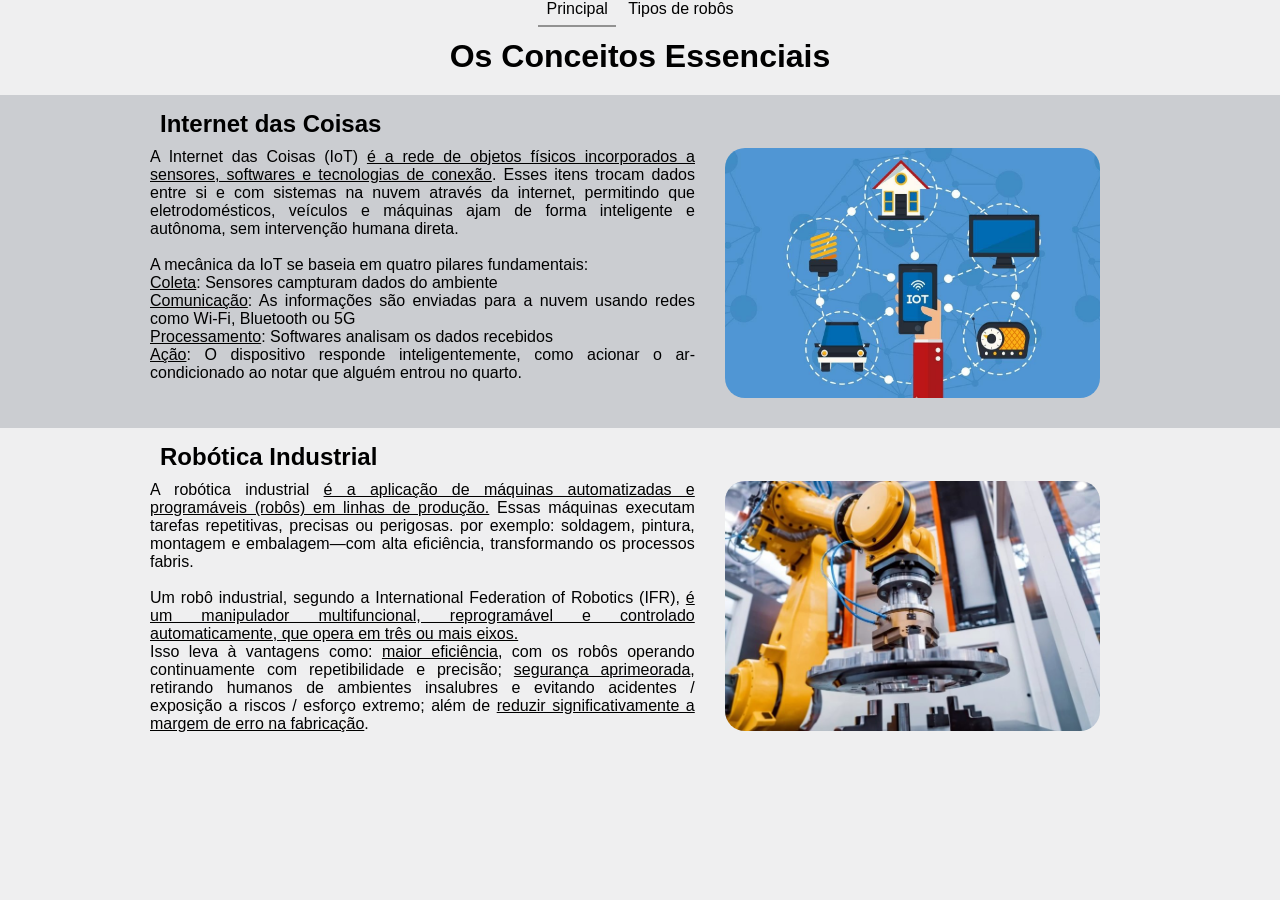
==== index.html @ bc54409a "initial commit" ====
<!DOCTYPE html>
<html lang="pt-BR">
<head>
    <meta charset="UTF-8">
    <meta name="viewport" content="width=device-width, initial-scale=1.0">
    <title>Indústria 4.0</title>
    <link rel="stylesheet" href="./css/style.css">
</head>
<body>
    <header>
        <nav>
            <a href="./index.html" class="selecionado">Principal</a>
            <a href="">Tipos de robôs</a>
        </nav>
    </header>
    <main>
        <h1>Os Conceitos Essenciais</h1>

        <div class="bloco-texto" style="background-color: rgb(203, 205, 209);">
            <div style="text-align: left;"><h2>Internet das Coisas</h2></div>
            <div class="flex-container">
                <p>A Internet das Coisas (IoT) <u>é a rede de objetos físicos incorporados a sensores, softwares e tecnologias de conexão</u>. Esses itens trocam dados entre si e com sistemas na nuvem através da internet, permitindo que eletrodomésticos, veículos e máquinas ajam de forma inteligente e autônoma, sem intervenção humana direta. <br><br>
                A mecânica da IoT se baseia em quatro pilares fundamentais: <br>
                <u>Coleta</u>: Sensores campturam dados do ambiente <br>
                <u>Comunicação</u>: As informações são enviadas para a nuvem usando redes como Wi-Fi, Bluetooth ou 5G <br>
                <u>Processamento</u>: Softwares analisam os dados recebidos <br>
                <u>Ação</u>: O dispositivo responde inteligentemente, como acionar o ar-condicionado ao notar que alguém entrou no quarto.</p>
                <img src="./media/internet-das-coisas.jpg" style="height: 250px; border-radius: 20px;">
            </div>
        </div>

        <div class="bloco-texto">
            <div style="text-align: left;"><h2>Robótica Industrial</h2></div>
            <div class="flex-container">
                <p>A robótica industrial <u>é a aplicação de máquinas automatizadas e programáveis (robôs) em linhas de produção.</u> Essas máquinas executam tarefas repetitivas, precisas ou perigosas. por exemplo: soldagem, pintura, montagem e embalagem—com alta eficiência, transformando os processos fabris. <br><br>
                Um robô industrial, segundo a International Federation of Robotics (IFR), <u>é um manipulador multifuncional, reprogramável e controlado automaticamente, que opera em três ou mais eixos.</u><br>
                Isso leva à vantagens como: <u>maior eficiência</u>, com os robôs operando continuamente com repetibilidade e precisão; <u>segurança aprimeorada</u>, retirando humanos de ambientes insalubres e evitando acidentes / exposição a riscos / esforço extremo; além de <u>reduzir significativamente a margem de erro na fabricação</u>.</p>
                <img src="./media/robotica-industrial.png" style="height: 250px; border-radius: 20px;">
            </div>
        </div>
    </main>
</body>
</html>
---- css/style.css ----
*{
    margin: 0;
    padding: 0;
}

body{
    background-color: rgb(239, 239, 240);
    color: black;
    font-family: 'Lucida Sans', 'Lucida Sans Regular', 'Lucida Grande', 'Lucida Sans Unicode', Geneva, Verdana, sans-serif;
    text-align: center;
}


/***** Navegação de Links *****/
nav a{
    text-decoration: none;
    color: black;
    padding: 8px;
}

nav a:hover{
    background-color: rgb(177, 178, 179);
}

.selecionado{
    border-bottom: solid 2px rgb(146, 146, 146);
}


/***** Conteúdo da página *****/
h1{
    margin: 20px;
}

h2{
    margin: 10px;
}

p{
    text-align: justify;
}

img{
    margin: 0 0 10px 30px;
}

.bloco-texto{
    padding: 5px 180px 20px 150px;
}

.flex-container{
    display: flex;
}
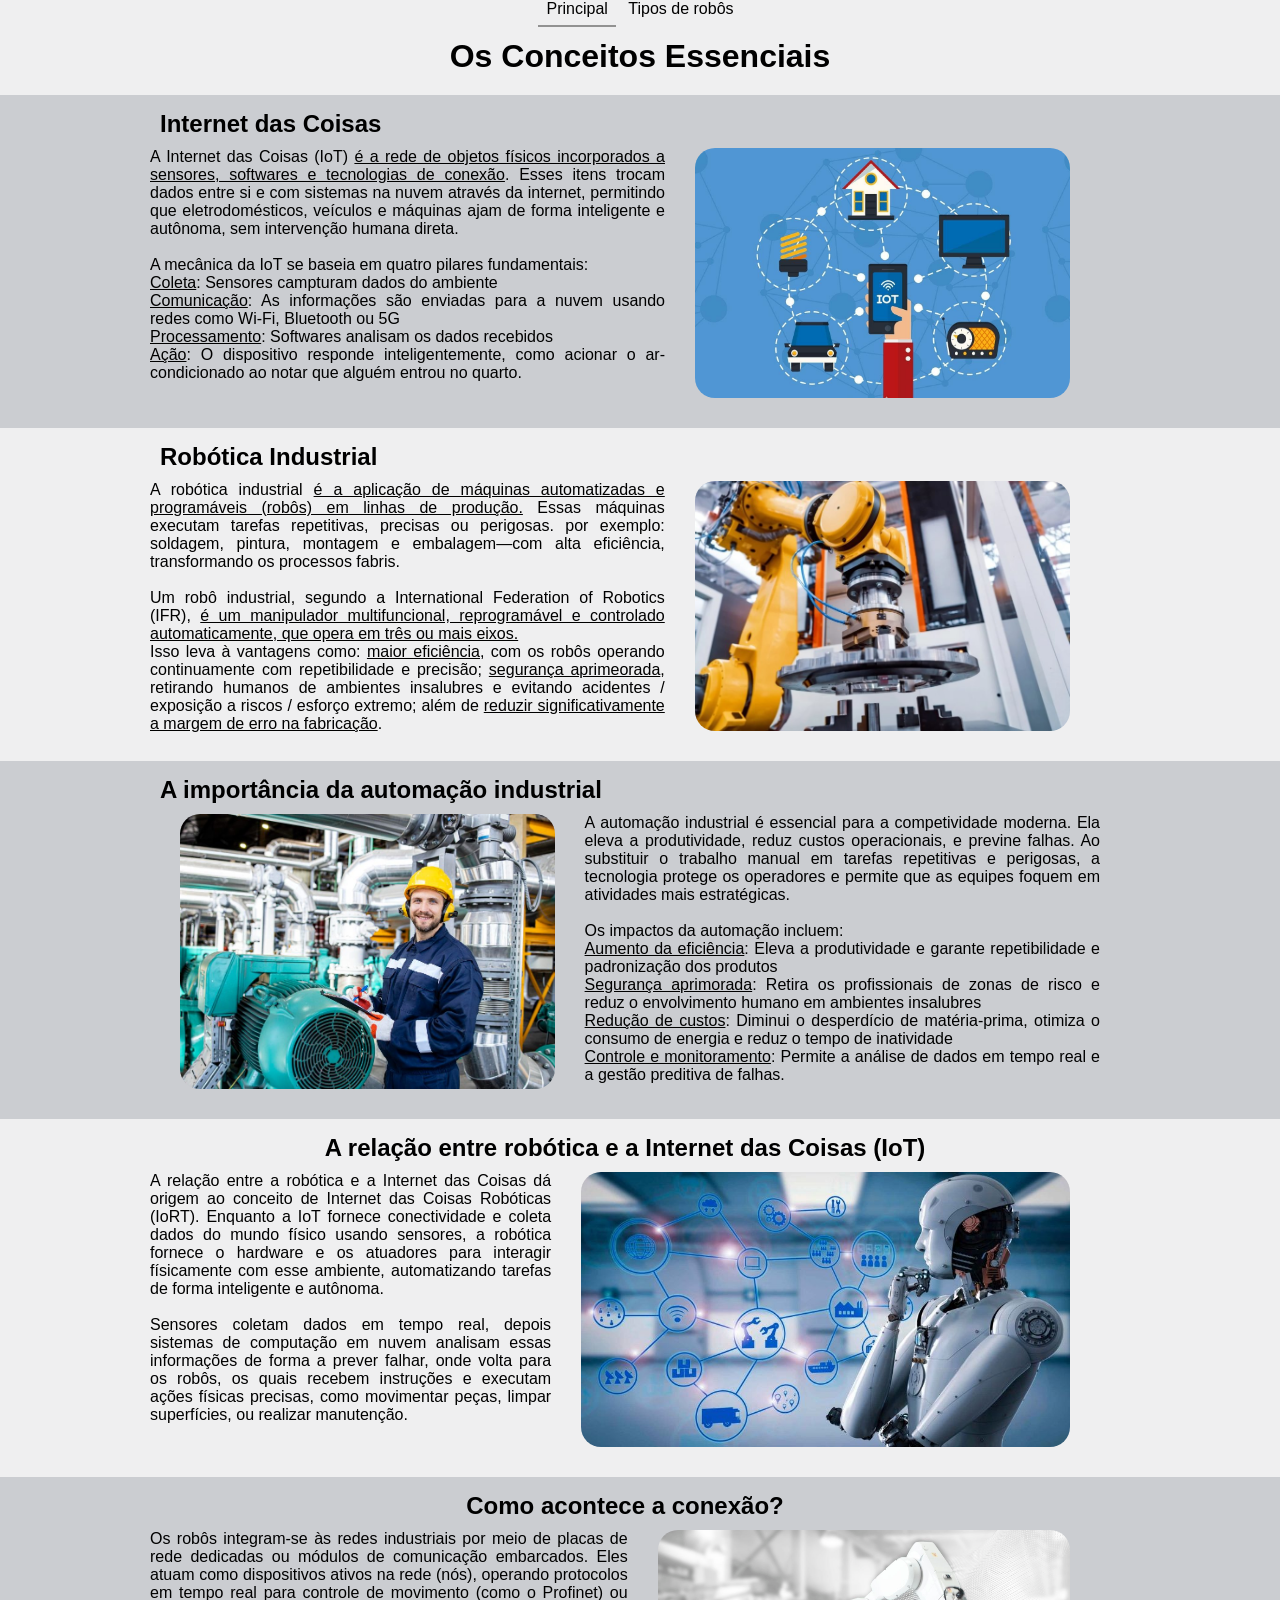
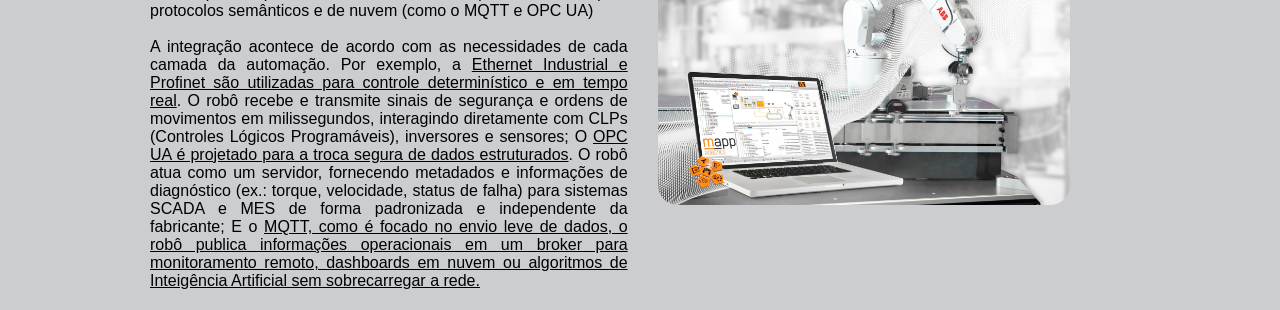
==== commit 1d16efb8: "Página principa de conceitos completa" ====
--- a/index.html
+++ b/index.html
@@ -10,7 +10,7 @@
     <header>
         <nav>
             <a href="./index.html" class="selecionado">Principal</a>
-            <a href="">Tipos de robôs</a>
+            <a href="./html/principal_robos.html">Tipos de robôs</a>
         </nav>
     </header>
     <main>
@@ -38,6 +38,37 @@
                 <img src="./media/robotica-industrial.png" style="height: 250px; border-radius: 20px;">
             </div>
         </div>
+
+        <div class="bloco-texto" style="background-color: rgb(203, 205, 209);">
+            <div style="text-align: left;"><h2>A importância da automação industrial</h2></div>
+            <div class="flex-container">
+                <img src="./media/importancia-automacao.jpeg" style="height: 275px; border-radius: 20px;">
+                <p>A automação industrial é essencial para a competividade moderna. Ela eleva a produtividade, reduz custos operacionais, e previne falhas. Ao substituir o trabalho manual em tarefas repetitivas e perigosas, a tecnologia protege os operadores e permite que as equipes foquem em atividades mais estratégicas. <br><br>
+                Os impactos da automação incluem: <br>
+                <u>Aumento da eficiência</u>: Eleva a produtividade e garante repetibilidade e padronização dos produtos <br>
+                <u>Segurança aprimorada</u>: Retira os profissionais de zonas de risco e reduz o envolvimento humano em ambientes insalubres <br>
+                <u>Redução de custos</u>: Diminui o desperdício de matéria-prima, otimiza o consumo de energia e reduz o tempo de inatividade <br>
+                <u>Controle e monitoramento</u>: Permite a análise de dados em tempo real e a gestão preditiva de falhas.</p>
+            </div>
+        </div>
+
+        <div class="bloco-texto">
+            <div style="text-align: center;"><h2>A relação entre robótica e a Internet das Coisas (IoT)</h2></div>
+            <div class="flex-container">
+                <p>A relação entre a robótica e a Internet das Coisas dá origem ao conceito de Internet das Coisas Robóticas (IoRT). Enquanto a IoT fornece conectividade e coleta dados do mundo físico usando sensores, a robótica fornece o hardware e os atuadores para interagir físicamente com esse ambiente, automatizando tarefas de forma inteligente e autônoma.<br><br>
+                Sensores coletam dados em tempo real, depois sistemas de computação em nuvem analisam essas informações de forma a prever falhar, onde volta para os robôs, os quais recebem instruções e executam ações físicas precisas, como movimentar peças, limpar superfícies, ou realizar manutenção.</p>
+                <img src="./media/relacao-iot-robotica.jpg" style="height: 275px; border-radius: 20px;">
+            </div>
+        </div>
+
+        <div class="bloco-texto" style="background-color: rgb(203, 205, 209);">
+            <div style="text-align: center;"><h2>Como acontece a conexão?</h2></div>
+            <div class="flex-container">
+                <p>Os robôs integram-se às redes industriais por meio de placas de rede dedicadas ou módulos de comunicação embarcados. Eles atuam como dispositivos ativos na rede (nós), operando protocolos em tempo real para controle de movimento (como o Profinet) ou protocolos semânticos e de nuvem (como o MQTT e OPC UA)<br><br>
+                A integração acontece de acordo com as necessidades de cada camada da automação. Por exemplo, a <u>Ethernet Industrial e Profinet são utilizadas para controle determinístico e em tempo real</u>. O robô recebe e transmite sinais de segurança e ordens de movimentos em milissegundos, interagindo diretamente com CLPs (Controles Lógicos Programáveis), inversores e sensores; O <u>OPC UA é projetado para a troca segura de dados estruturados</u>. O robô atua como um servidor, fornecendo metadados e informações de diagnóstico (ex.: torque, velocidade, status de falha) para sistemas SCADA e MES de forma padronizada e independente da fabricante; E o <u>MQTT, como é focado no envio leve de dados, o robô publica informações operacionais em um broker para monitoramento remoto, dashboards em nuvem ou algoritmos de Inteigência Artificial sem sobrecarregar a rede.</u> </p>
+                <img src="./media/conexao-iot-automacao.jpg" style="height: 275px; border-radius: 20px;">
+            </div>
+        </div>
     </main>
 </body>
 </html>
--- a/css/style.css
+++ b/css/style.css
@@ -41,7 +41,7 @@
 }
 
 img{
-    margin: 0 0 10px 30px;
+    margin: 0 30px 10px 30px;
 }
 
 .bloco-texto{
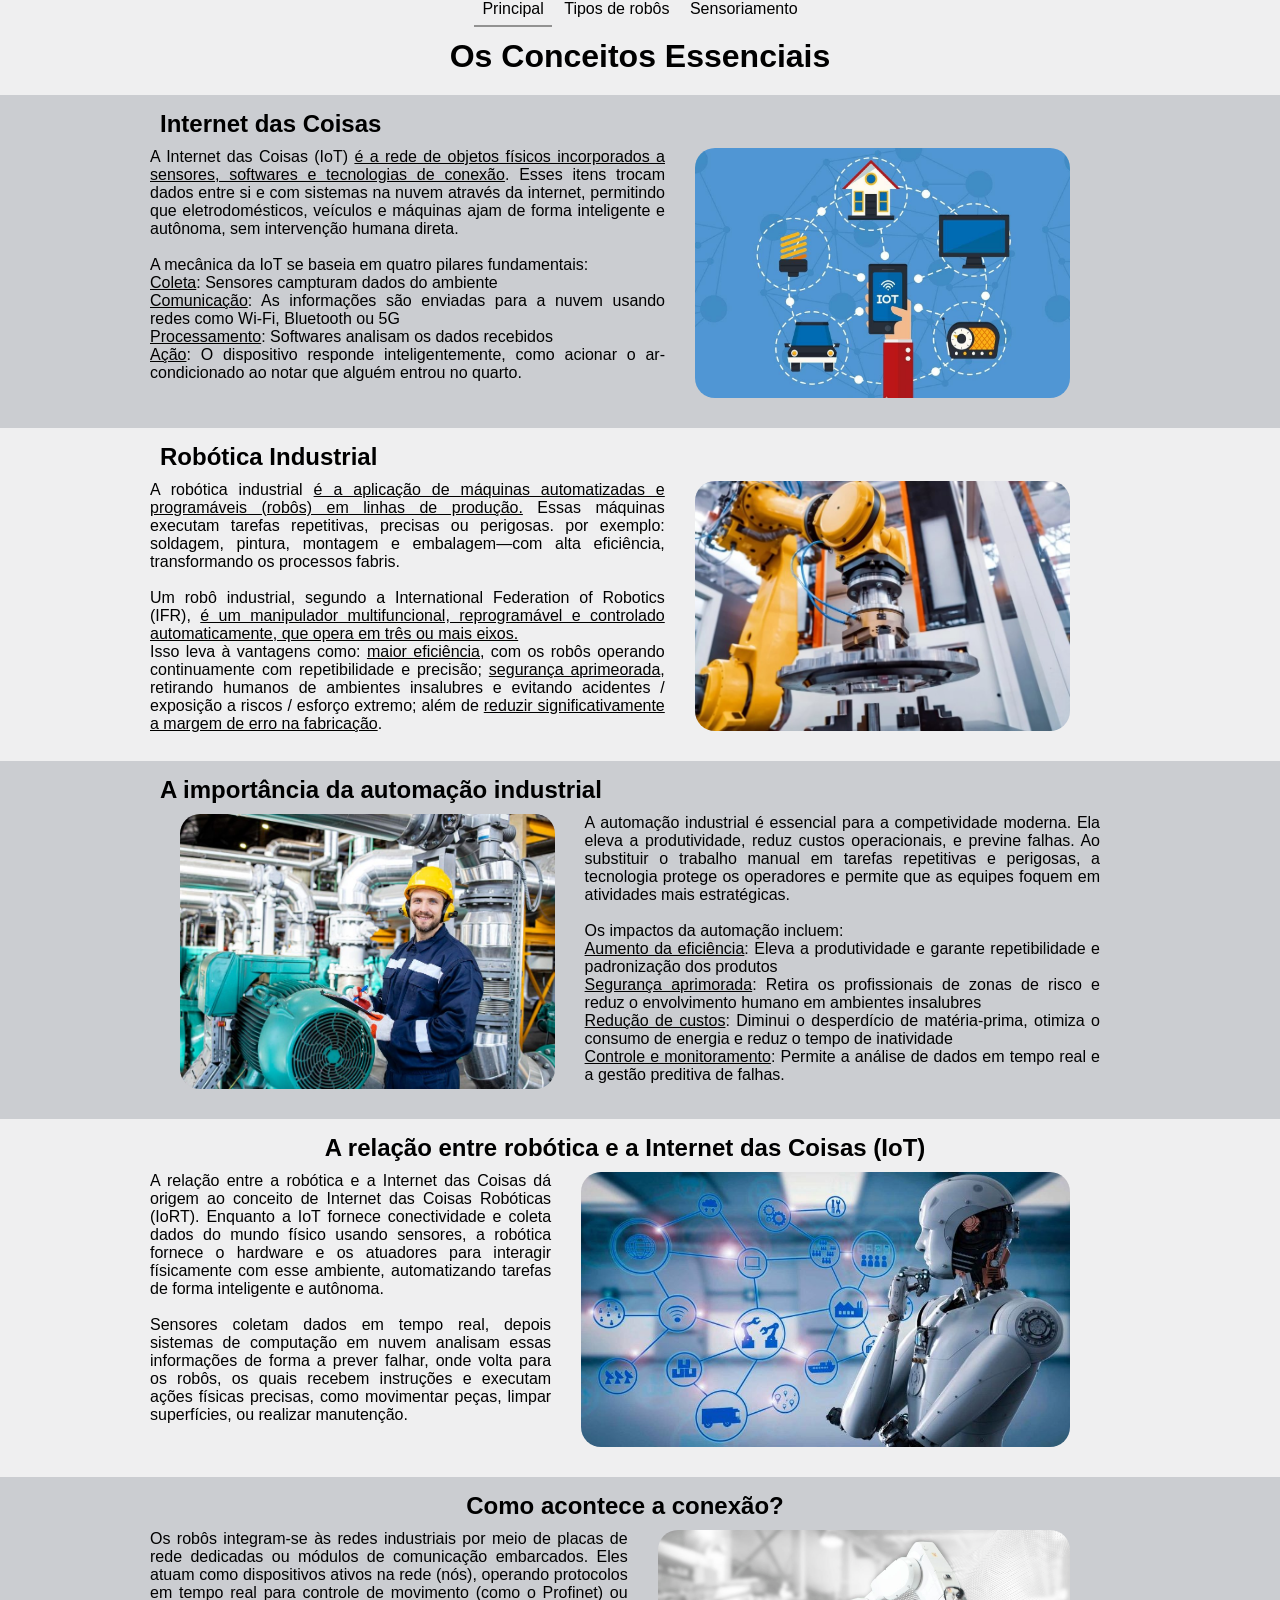
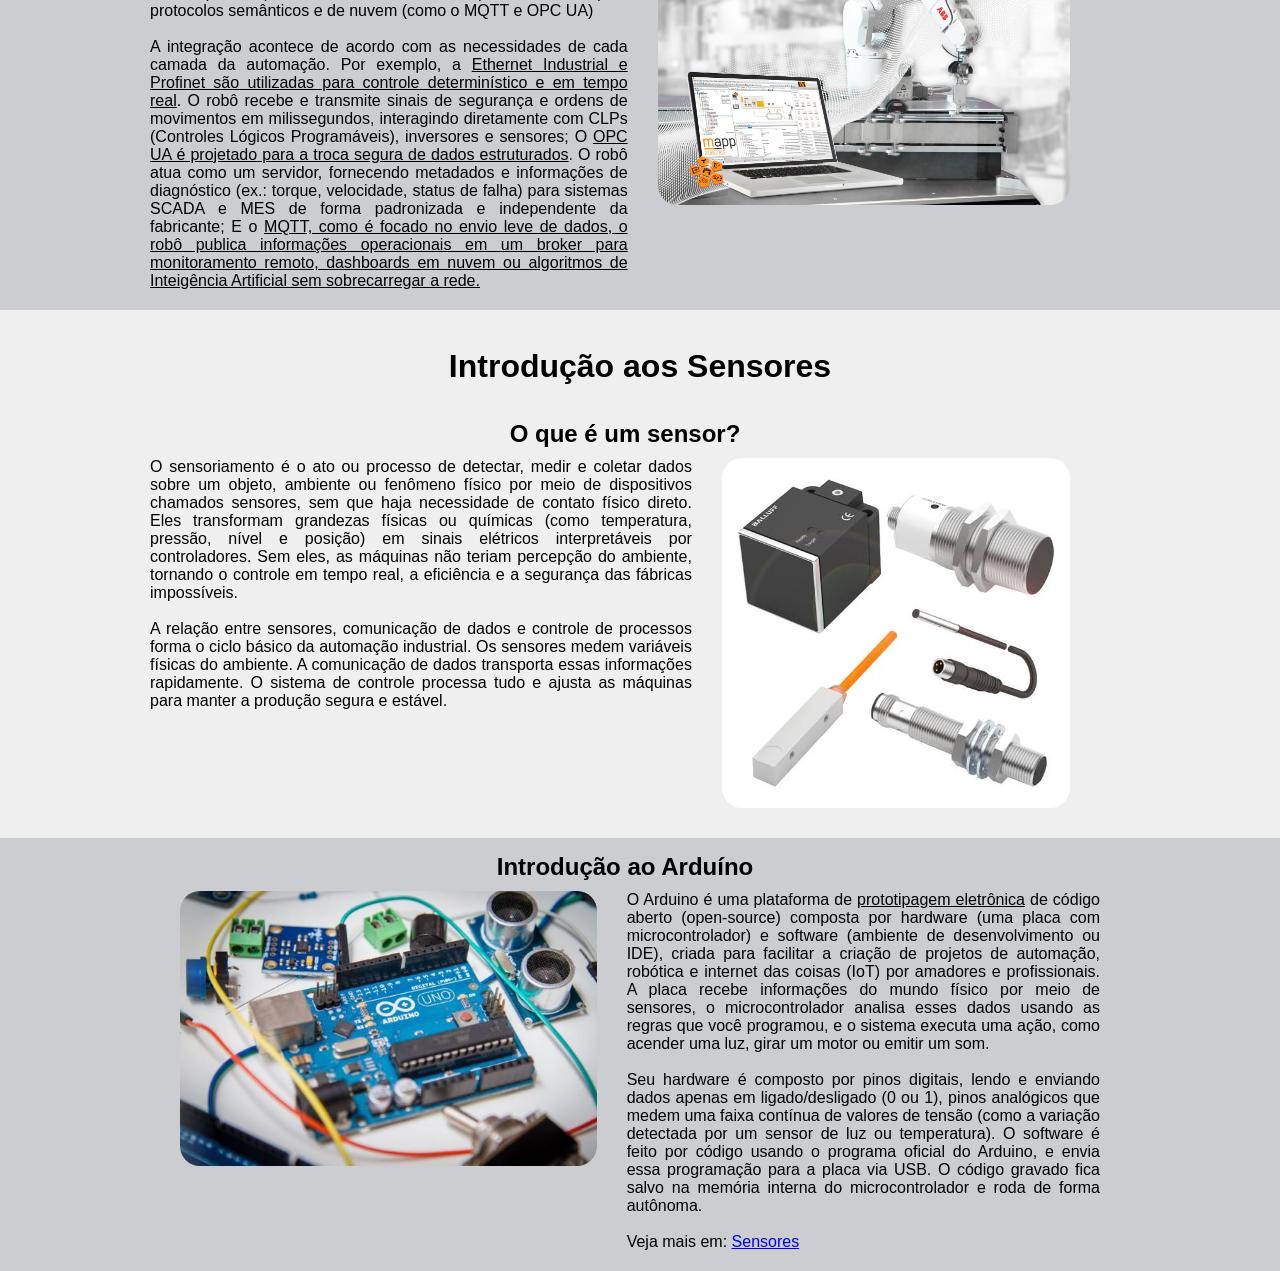
==== commit 863e2313: "página inicial atualizada para incluir parte de sensores" ====
--- a/index.html
+++ b/index.html
@@ -11,6 +11,7 @@
         <nav>
             <a href="./index.html" class="selecionado">Principal</a>
             <a href="./html/principal_robos.html">Tipos de robôs</a>
+            <a href="./html/principal_sensores.html">Sensoriamento</a>
         </nav>
     </header>
     <main>
@@ -68,7 +69,31 @@
                 A integração acontece de acordo com as necessidades de cada camada da automação. Por exemplo, a <u>Ethernet Industrial e Profinet são utilizadas para controle determinístico e em tempo real</u>. O robô recebe e transmite sinais de segurança e ordens de movimentos em milissegundos, interagindo diretamente com CLPs (Controles Lógicos Programáveis), inversores e sensores; O <u>OPC UA é projetado para a troca segura de dados estruturados</u>. O robô atua como um servidor, fornecendo metadados e informações de diagnóstico (ex.: torque, velocidade, status de falha) para sistemas SCADA e MES de forma padronizada e independente da fabricante; E o <u>MQTT, como é focado no envio leve de dados, o robô publica informações operacionais em um broker para monitoramento remoto, dashboards em nuvem ou algoritmos de Inteigência Artificial sem sobrecarregar a rede.</u> </p>
                 <img src="./media/conexao-iot-automacao.jpg" style="height: 275px; border-radius: 20px;">
             </div>
+        </div><br>
+
+
+
+
+        <h1>Introdução aos Sensores</h1>
+
+        <div class="bloco-texto">
+            <div style="text-align: center;"><h2>O que é um sensor?</h2></div>
+            <div class="flex-container">
+                <p>O sensoriamento é o ato ou processo de detectar, medir e coletar dados sobre um objeto, ambiente ou fenômeno físico por meio de dispositivos chamados sensores, sem que haja necessidade de contato físico direto. Eles transformam grandezas físicas ou químicas (como temperatura, pressão, nível e posição) em sinais elétricos interpretáveis por controladores. Sem eles, as máquinas não teriam percepção do ambiente, tornando o controle em tempo real, a eficiência e a segurança das fábricas impossíveis. <br><br>
+                A relação entre sensores, comunicação de dados e controle de processos forma o ciclo básico da automação industrial. Os sensores medem variáveis físicas do ambiente. A comunicação de dados transporta essas informações rapidamente. O sistema de controle processa tudo e ajusta as máquinas para manter a produção segura e estável.</p>
+                <img src="./media/conceito-sensores.png" style="height: 350px; border-radius: 20px;">
+            </div>
         </div>
+        <div class="bloco-texto" style="background-color: rgb(203, 205, 209);">
+            <div style="text-align: center;"><h2>Introdução ao Arduíno</h2></div>
+            <div class="flex-container">
+                <img src="./media/arduino.png" style="height: 275px; border-radius: 20px;">
+                <p>O Arduino é uma plataforma de <u>prototipagem eletrônica</u> de código aberto (open-source) composta por hardware (uma placa com microcontrolador) e software (ambiente de desenvolvimento ou IDE), criada para facilitar a criação de projetos de automação, robótica e internet das coisas (IoT) por amadores e profissionais. A placa recebe informações do mundo físico por meio de sensores, o microcontrolador analisa esses dados usando as regras que você programou, e o sistema executa uma ação, como acender uma luz, girar um motor ou emitir um som. <br><br>
+                Seu hardware é composto por pinos digitais, lendo e enviando dados apenas em ligado/desligado (0 ou 1), pinos analógicos que medem uma faixa contínua de valores de tensão (como a variação detectada por um sensor de luz ou temperatura). O software é feito por código usando o programa oficial do Arduino, e envia essa programação para a placa via USB. O código gravado fica salvo na memória interna do microcontrolador e roda de forma autônoma. <br><br>
+                Veja mais em: <a href="./html/principal_sensores.html">Sensores</a> </p>
+            </div>
+        </div>
+
     </main>
 </body>
 </html>
--- a/css/style.css
+++ b/css/style.css
@@ -51,3 +51,7 @@
 .flex-container{
     display: flex;
 }
+
+.bloco-robo{
+    padding: 5px 300px 20px 270px;
+}
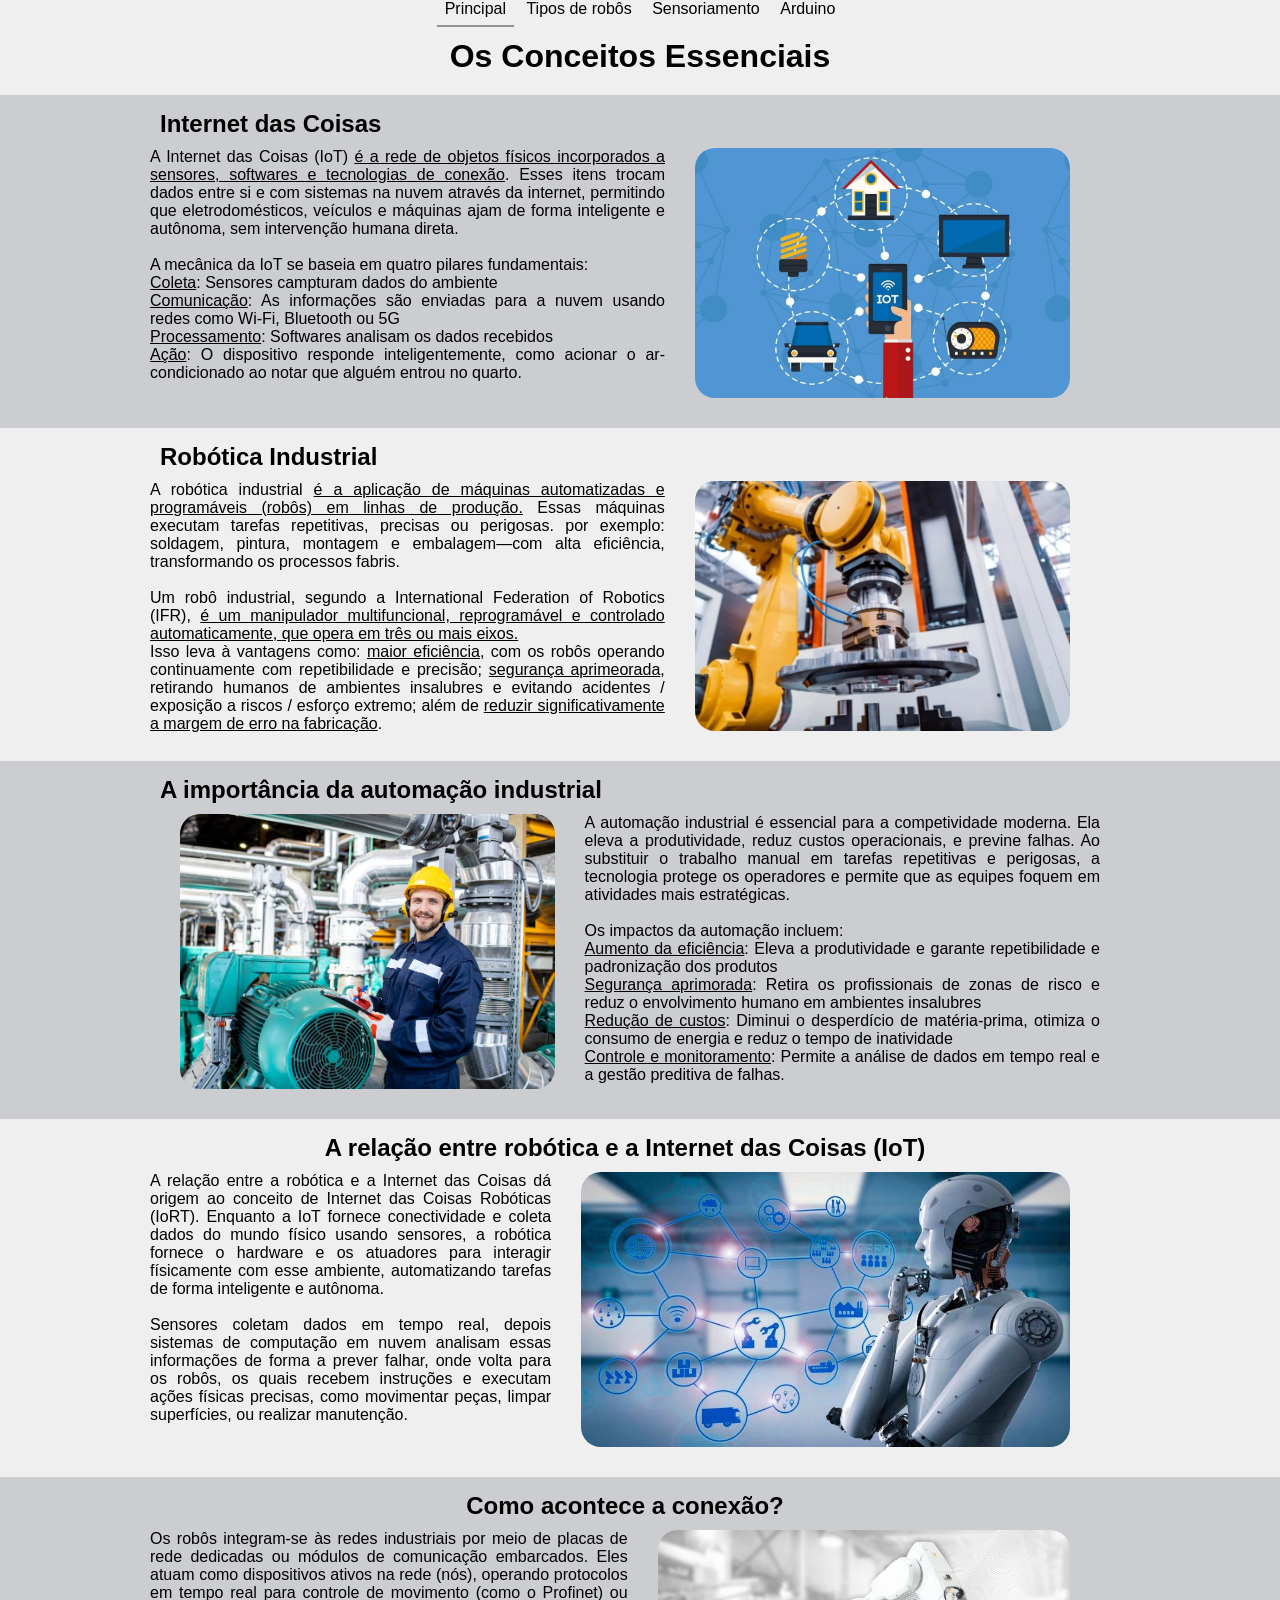
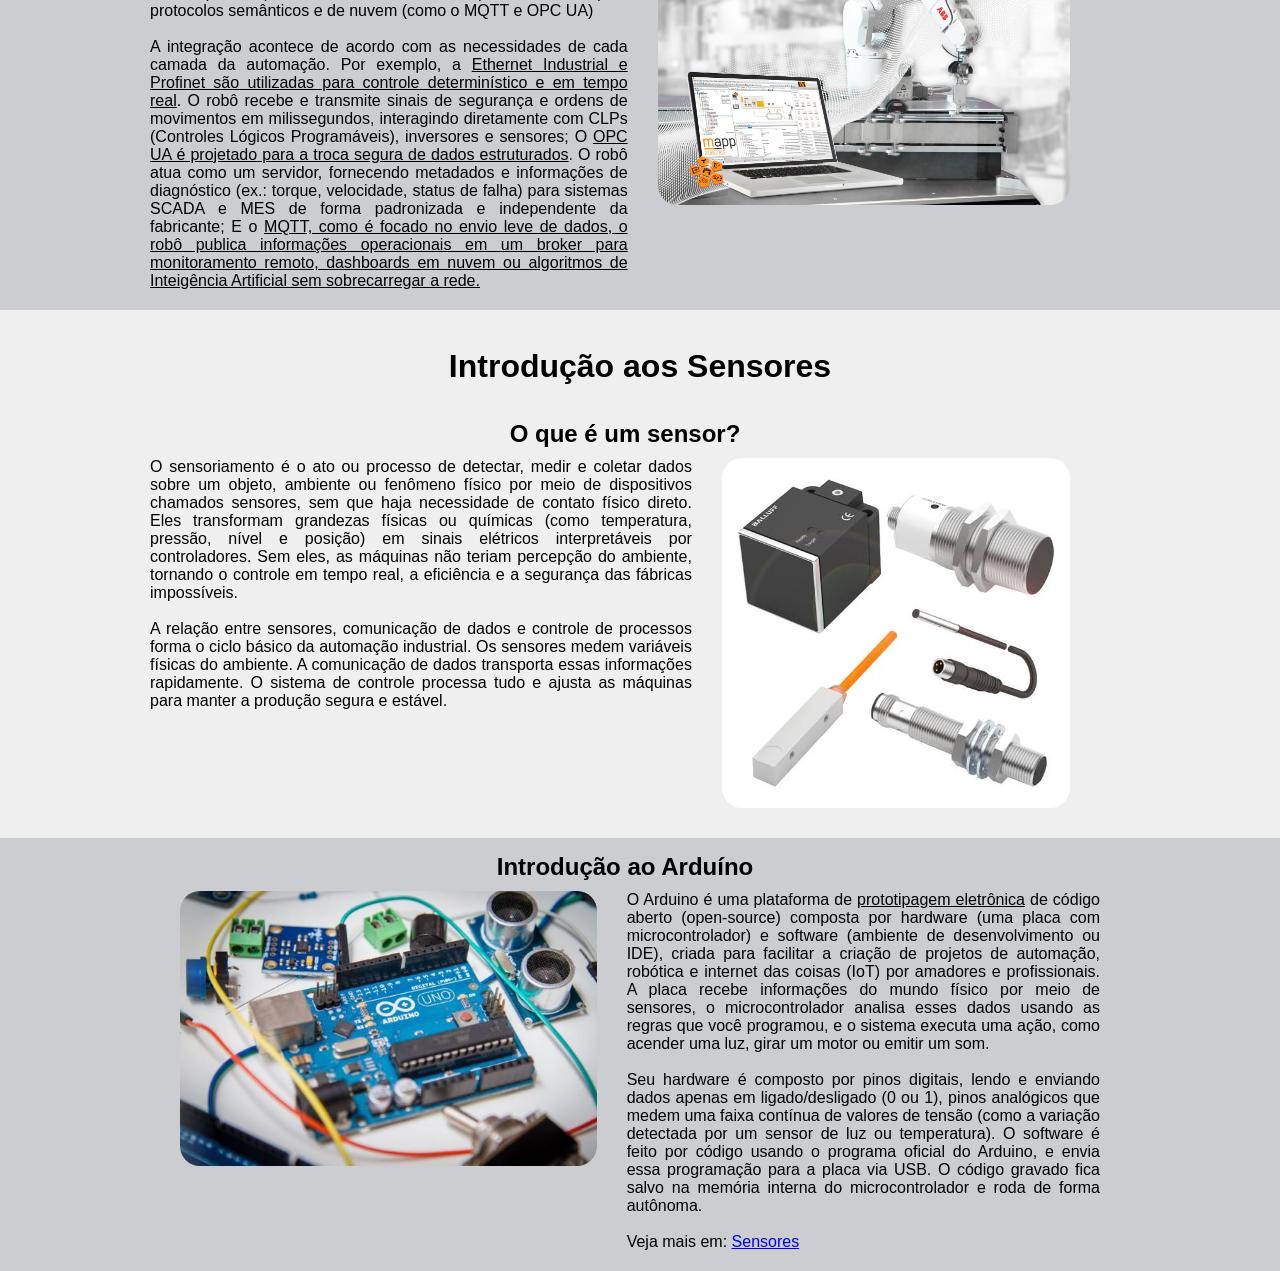
==== commit ea0c8d8f: "feito página dos protótipos de arduino (os 3 desafios) (com os desafios extra, se não me engano)" ====
--- a/index.html
+++ b/index.html
@@ -12,6 +12,7 @@
             <a href="./index.html" class="selecionado">Principal</a>
             <a href="./html/principal_robos.html">Tipos de robôs</a>
             <a href="./html/principal_sensores.html">Sensoriamento</a>
+            <a href="./html/arduino.html">Arduino</a>
         </nav>
     </header>
     <main>
--- a/css/style.css
+++ b/css/style.css
@@ -52,6 +52,27 @@
     display: flex;
 }
 
+/* Robos */
 .bloco-robo{
     padding: 5px 300px 20px 270px;
 }
+
+/* Sensores */
+.bloco-sensor{
+    margin: 0 300px 0 200px;
+    text-align: left;
+}
+
+.bloco-sensor table{
+    border: 2px solid black;
+    border-collapse: collapse;
+}
+
+.bloco-sensor tr, .bloco-sensor th{
+    border: 1px solid black;
+    padding: 10px;
+}
+
+.bloco-sensor img{
+    height: 800px;
+}
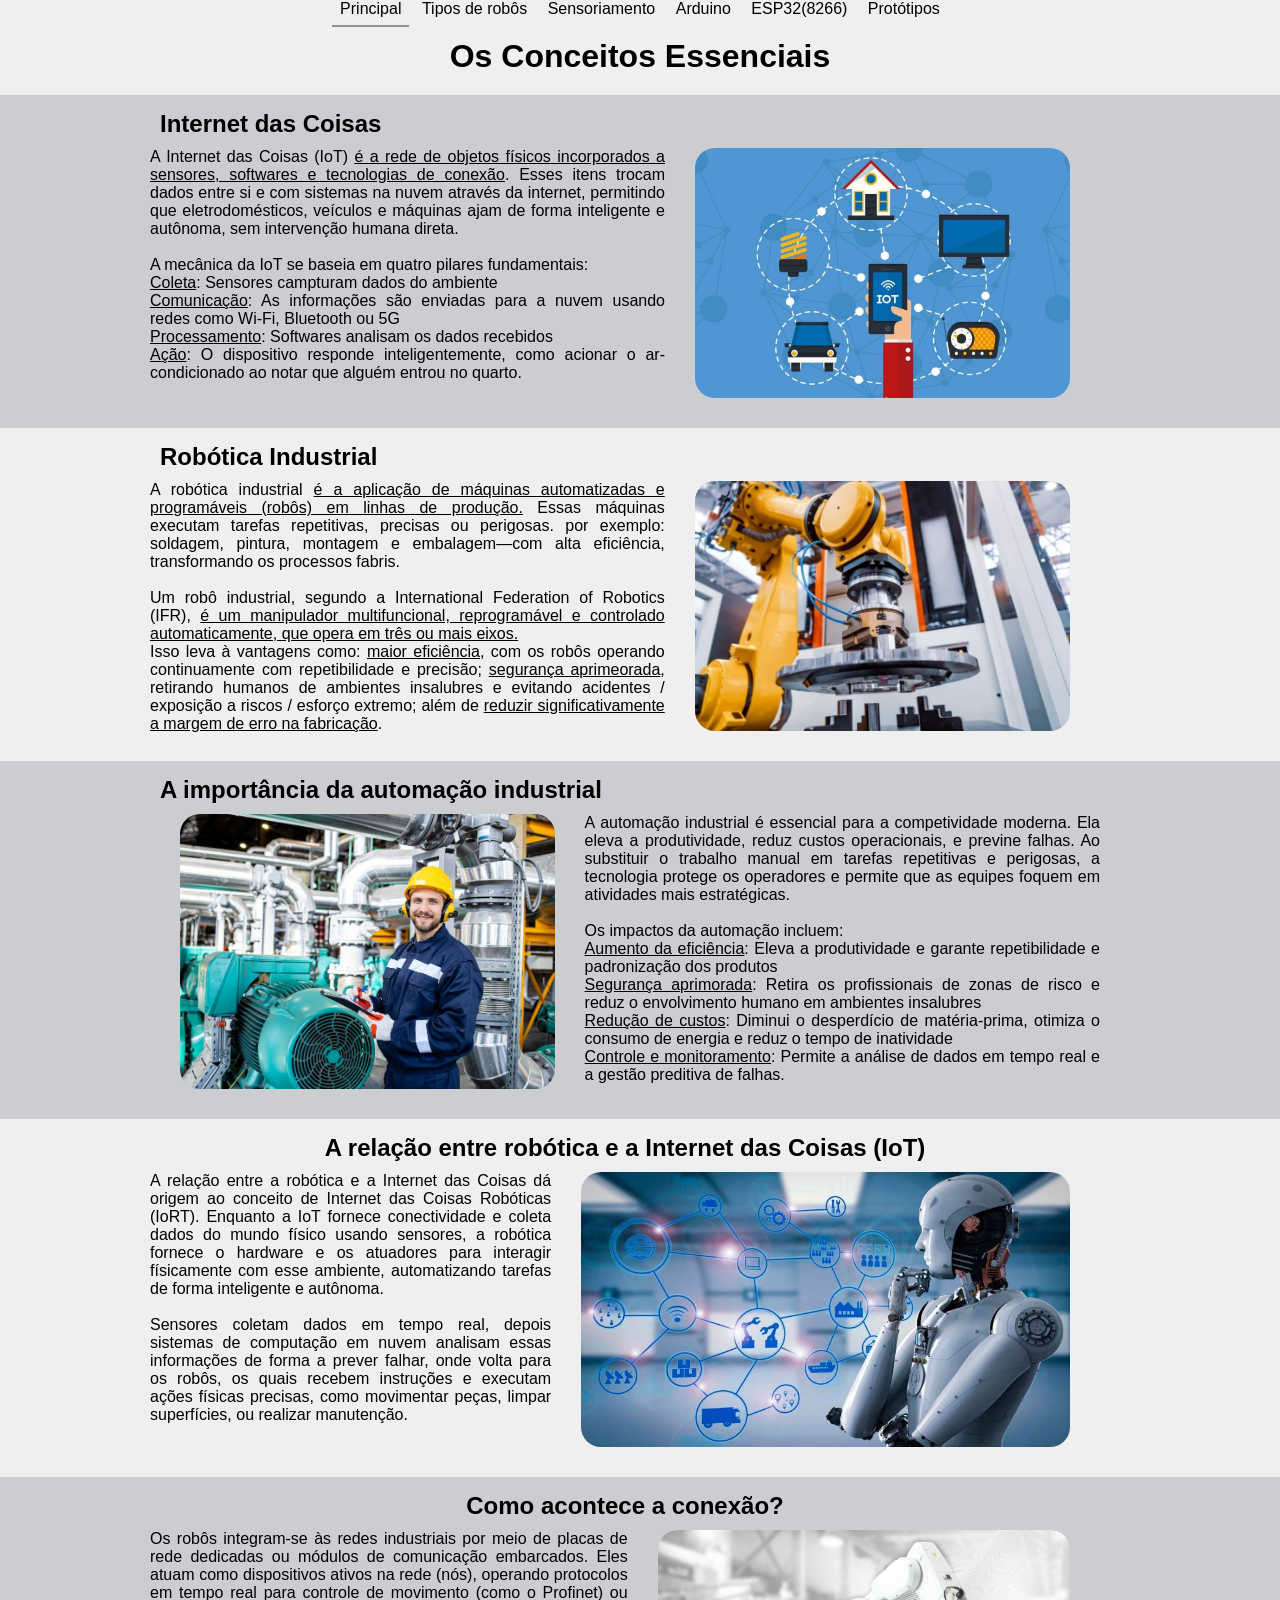
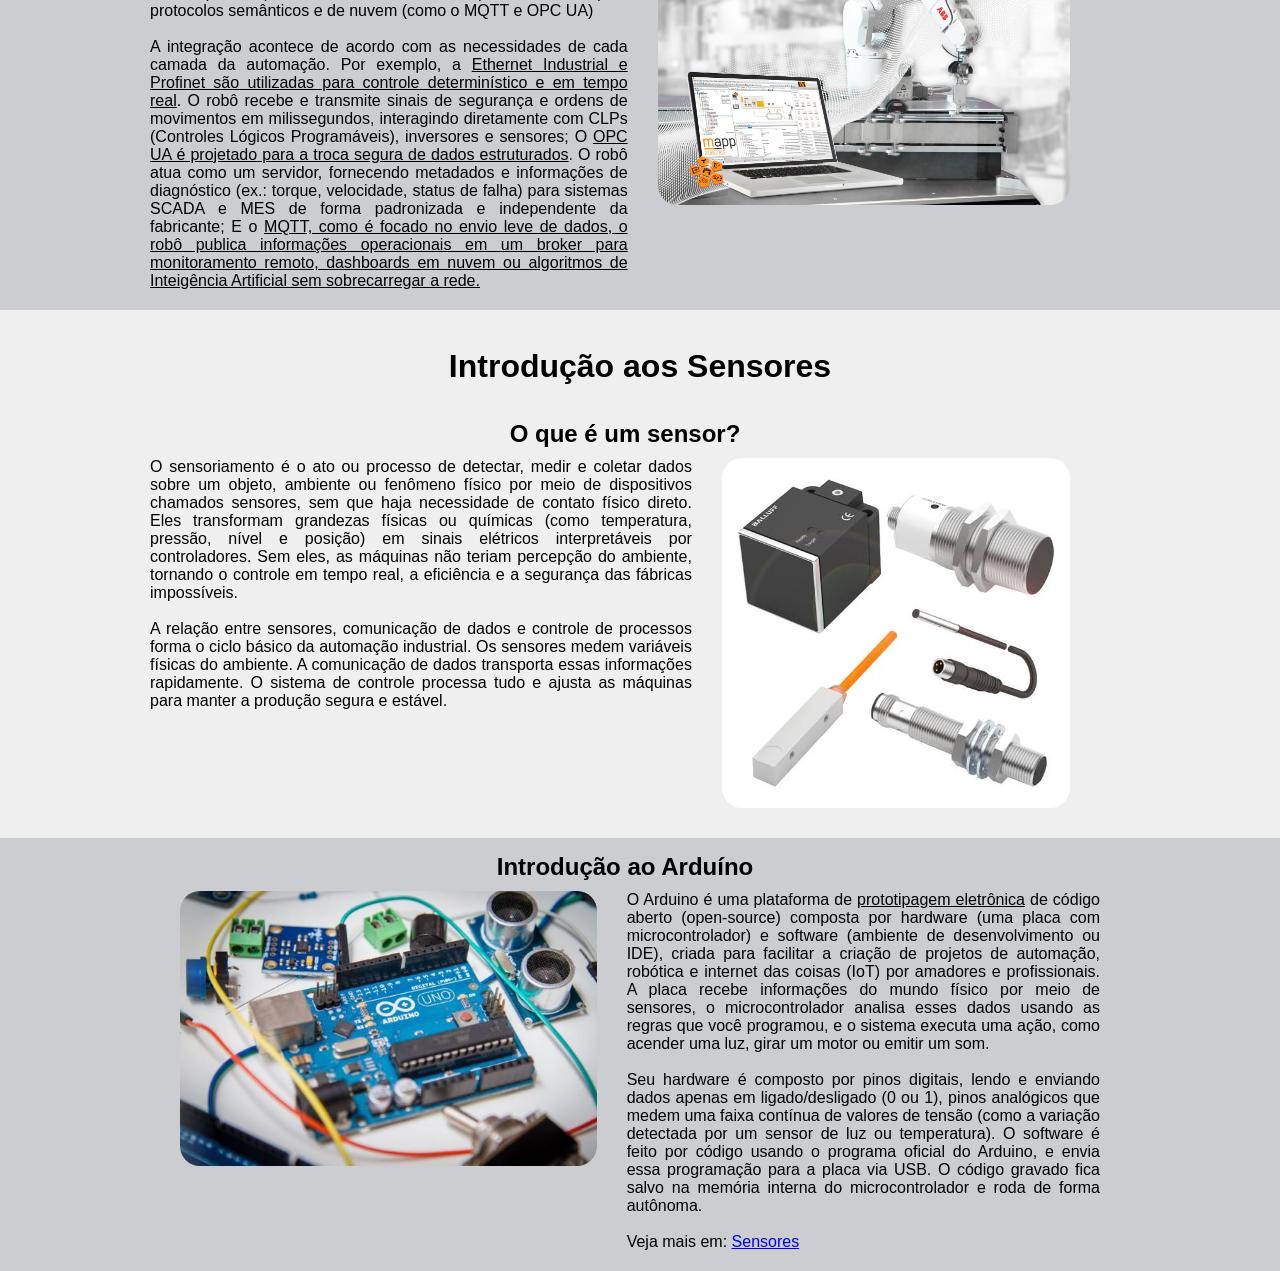
==== commit 9658fae2: "feito os texto pra protótipo físico e esp" ====
--- a/index.html
+++ b/index.html
@@ -13,6 +13,8 @@
             <a href="./html/principal_robos.html">Tipos de robôs</a>
             <a href="./html/principal_sensores.html">Sensoriamento</a>
             <a href="./html/arduino.html">Arduino</a>
+            <a href="./html/esp32.html">ESP32(8266)</a>
+            <a href="./html/fisico.html">Protótipos</a>
         </nav>
     </header>
     <main>
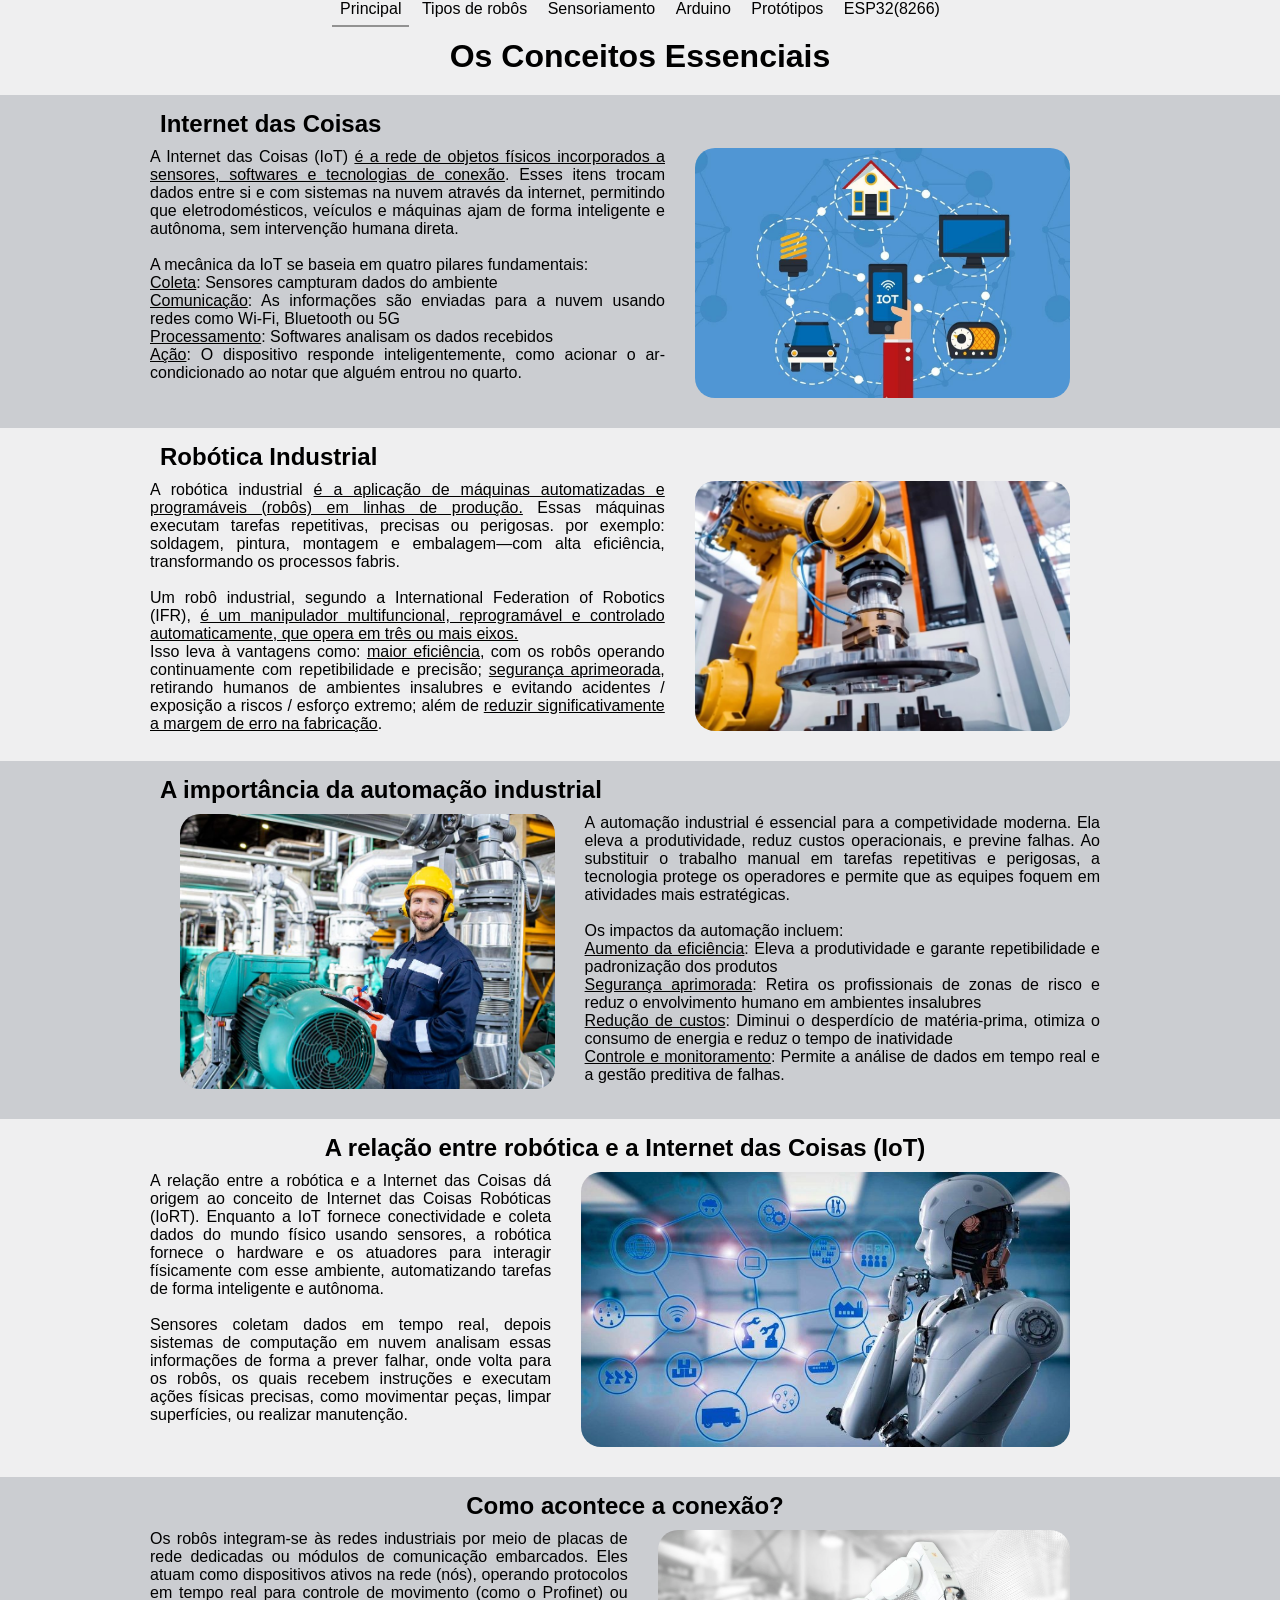
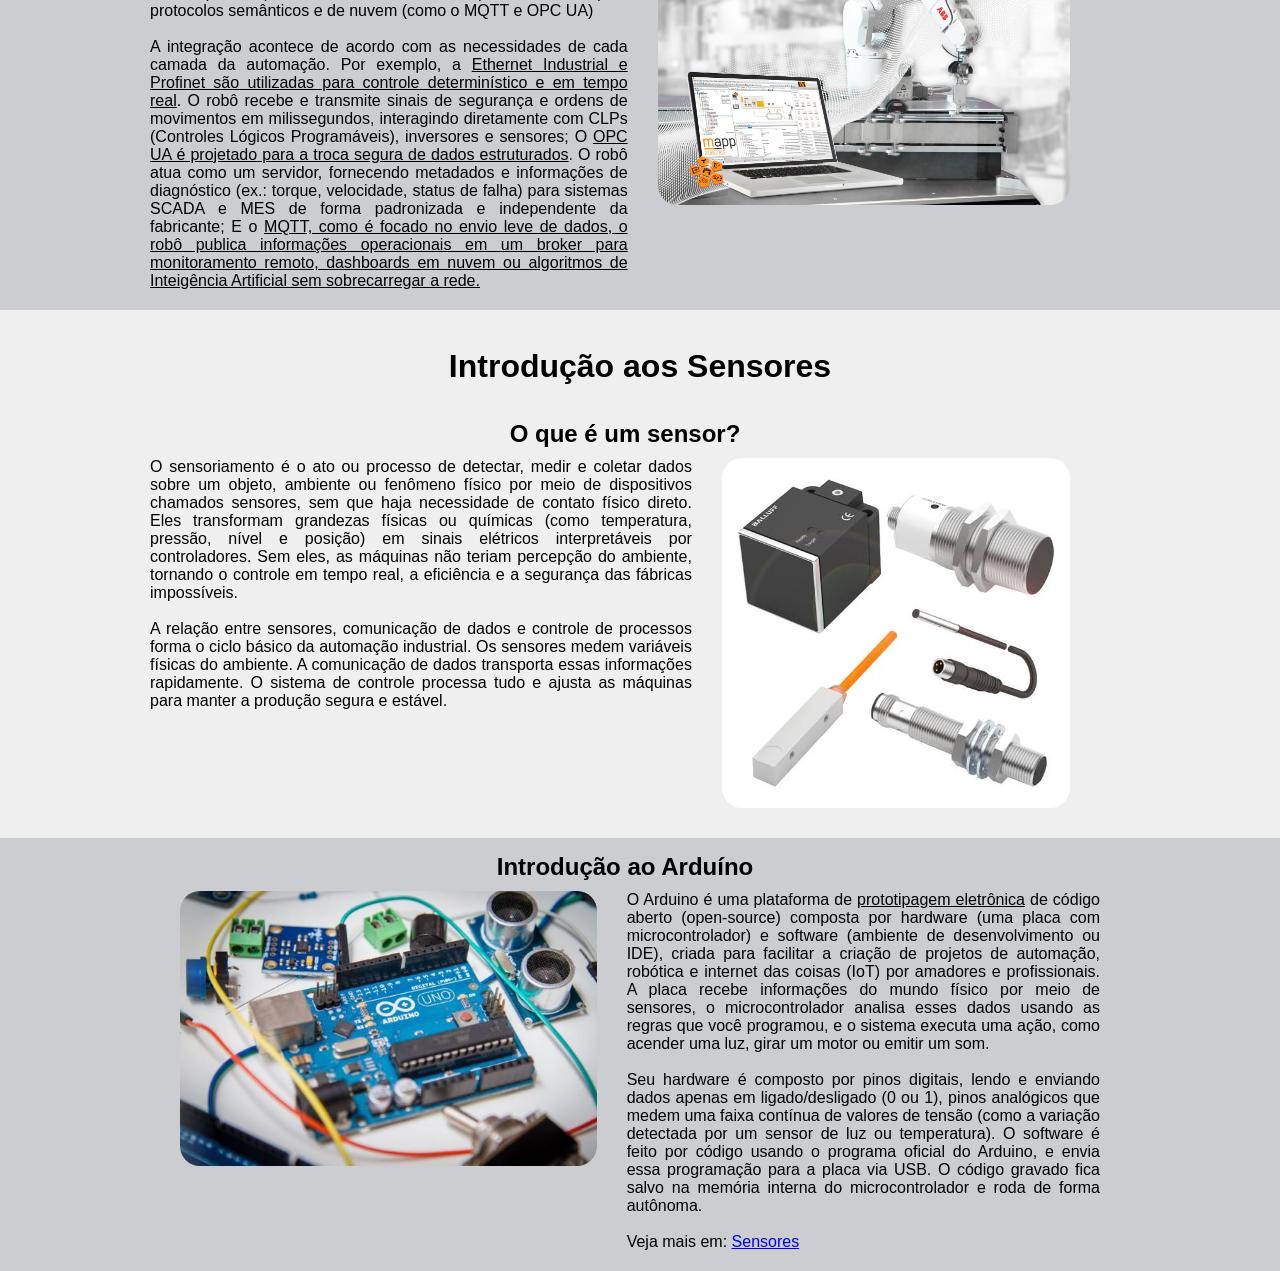
==== commit 04a4360c: "a" ====
--- a/index.html
+++ b/index.html
@@ -13,8 +13,8 @@
             <a href="./html/principal_robos.html">Tipos de robôs</a>
             <a href="./html/principal_sensores.html">Sensoriamento</a>
             <a href="./html/arduino.html">Arduino</a>
+            <a href="./html/fisico.html">Protótipos</a>
             <a href="./html/esp32.html">ESP32(8266)</a>
-            <a href="./html/fisico.html">Protótipos</a>
         </nav>
     </header>
     <main>
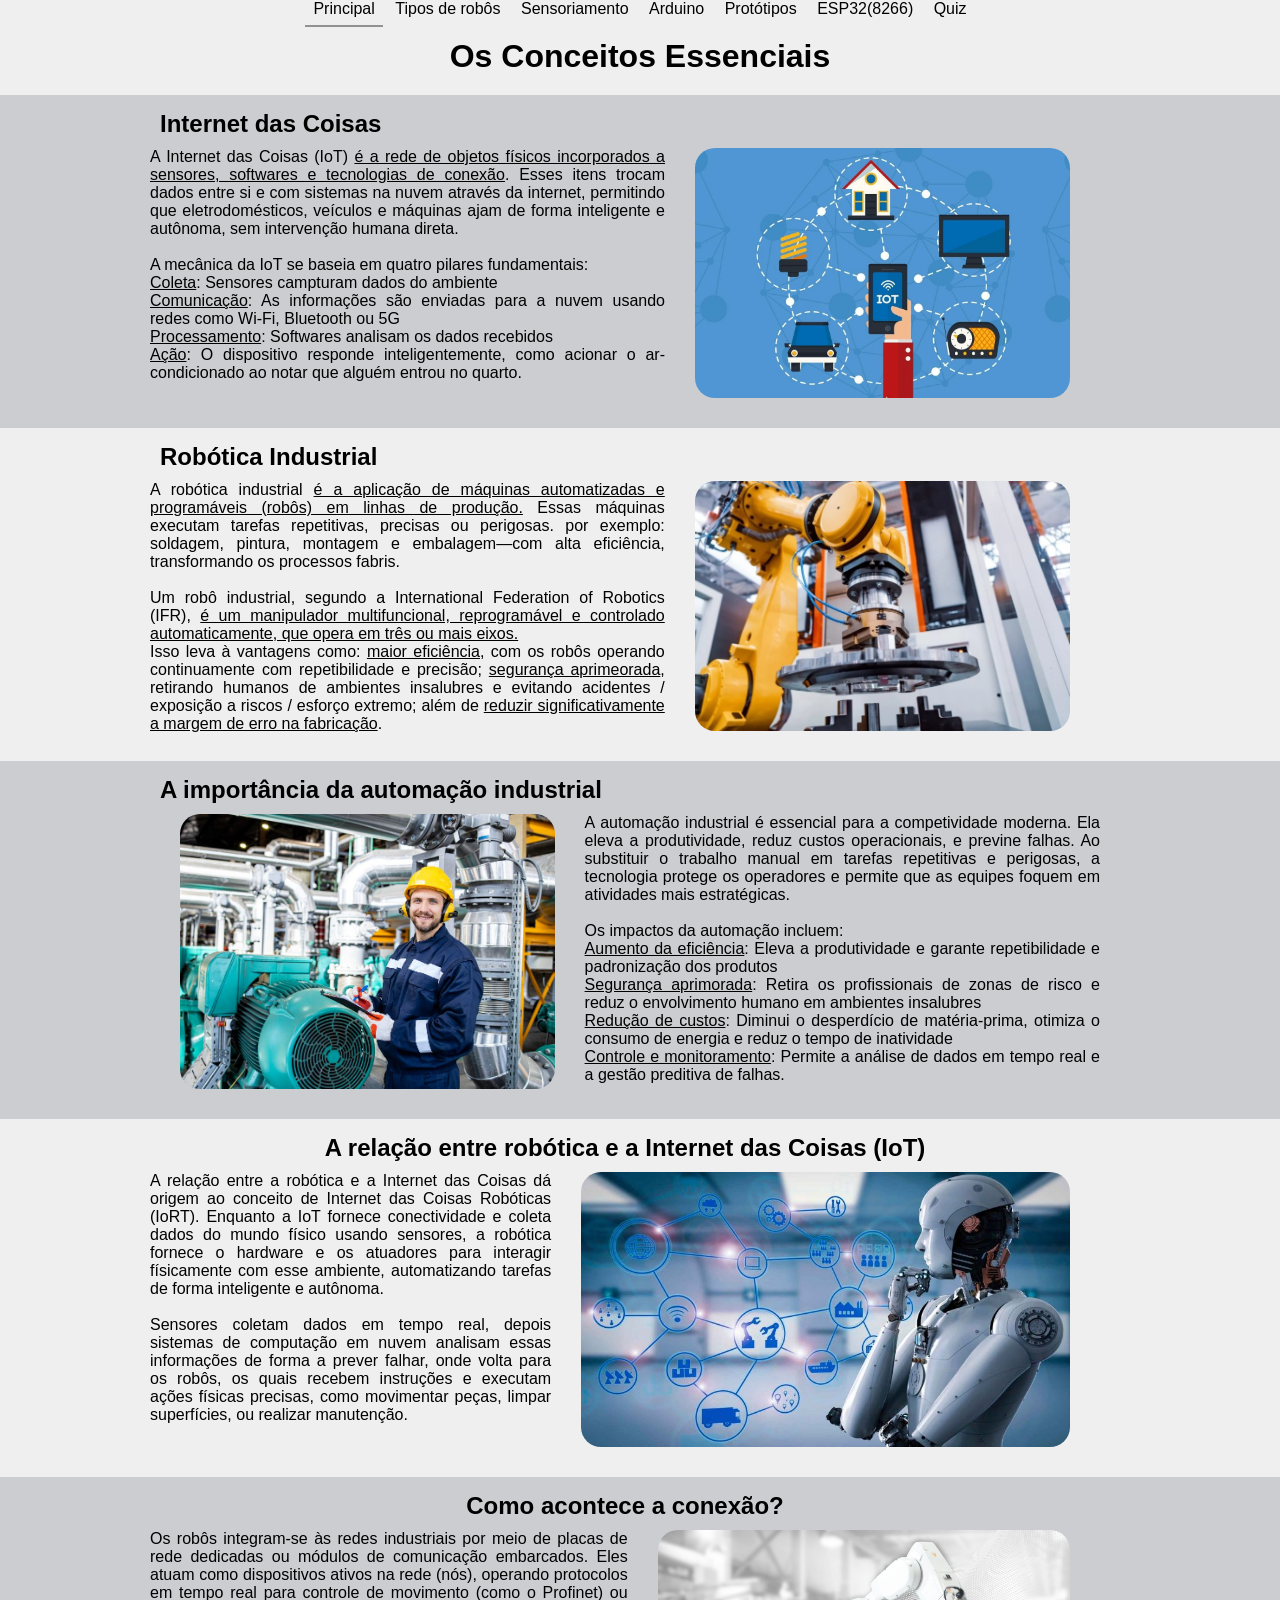
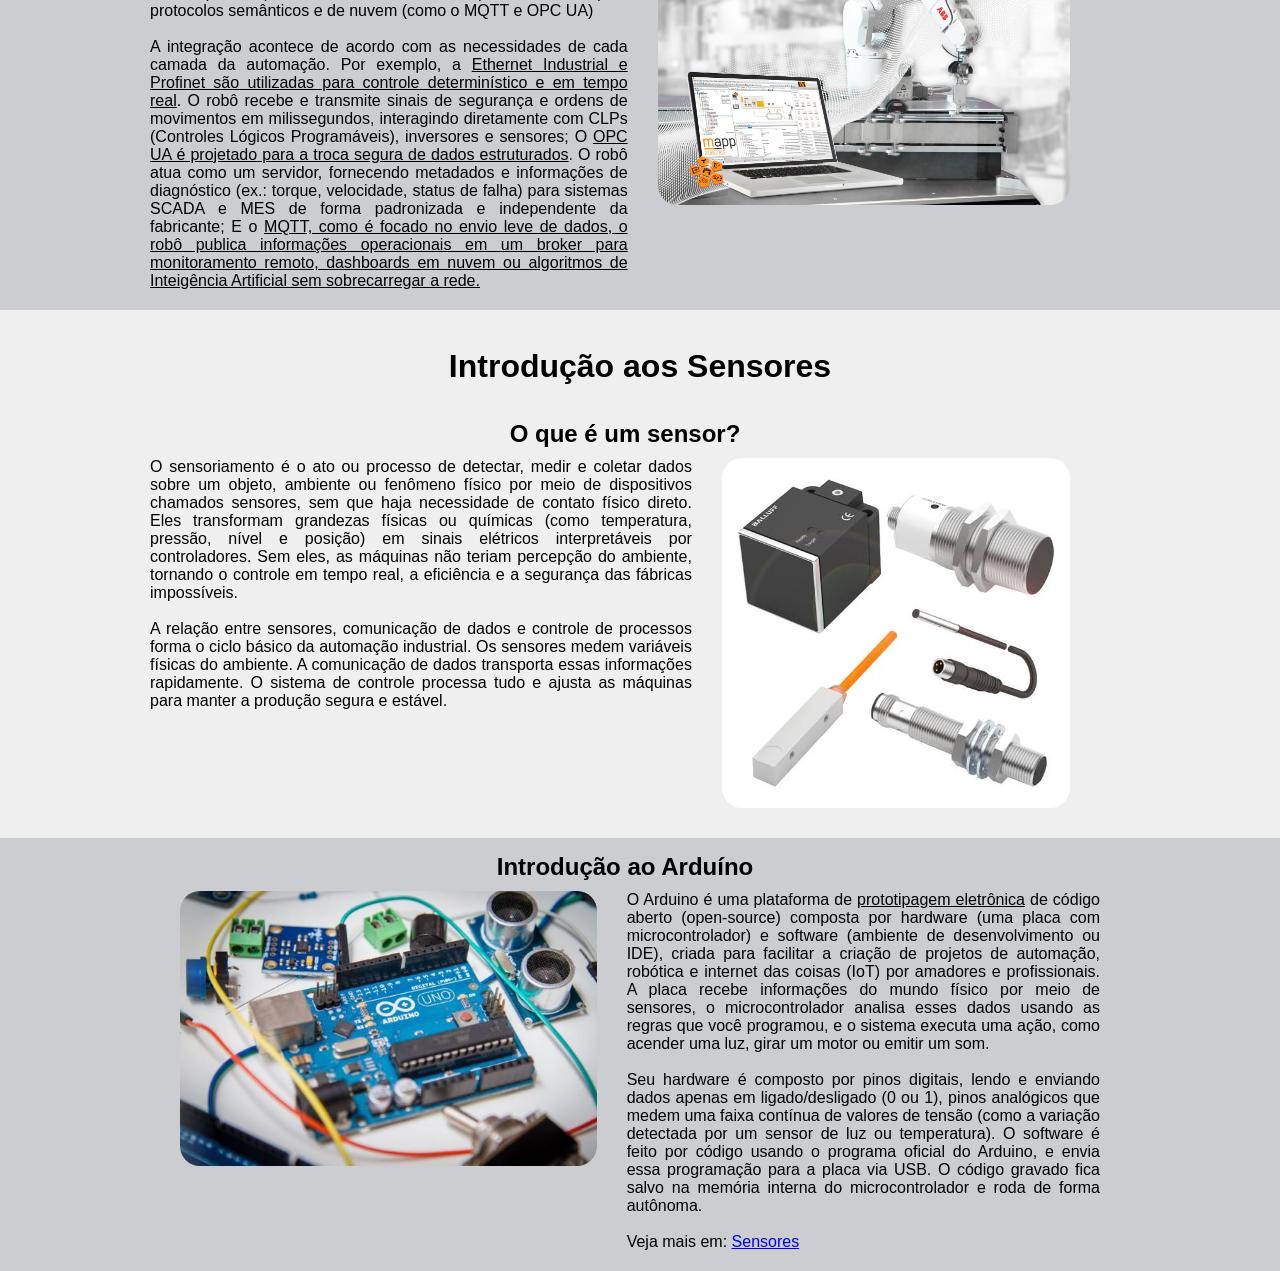
==== commit 5703f305: "colocado tarefa pro jogo de perguntas. farei depois" ====
--- a/index.html
+++ b/index.html
@@ -15,6 +15,7 @@
             <a href="./html/arduino.html">Arduino</a>
             <a href="./html/fisico.html">Protótipos</a>
             <a href="./html/esp32.html">ESP32(8266)</a>
+            <a href="./html/jogo.html">Quiz</a>
         </nav>
     </header>
     <main>
